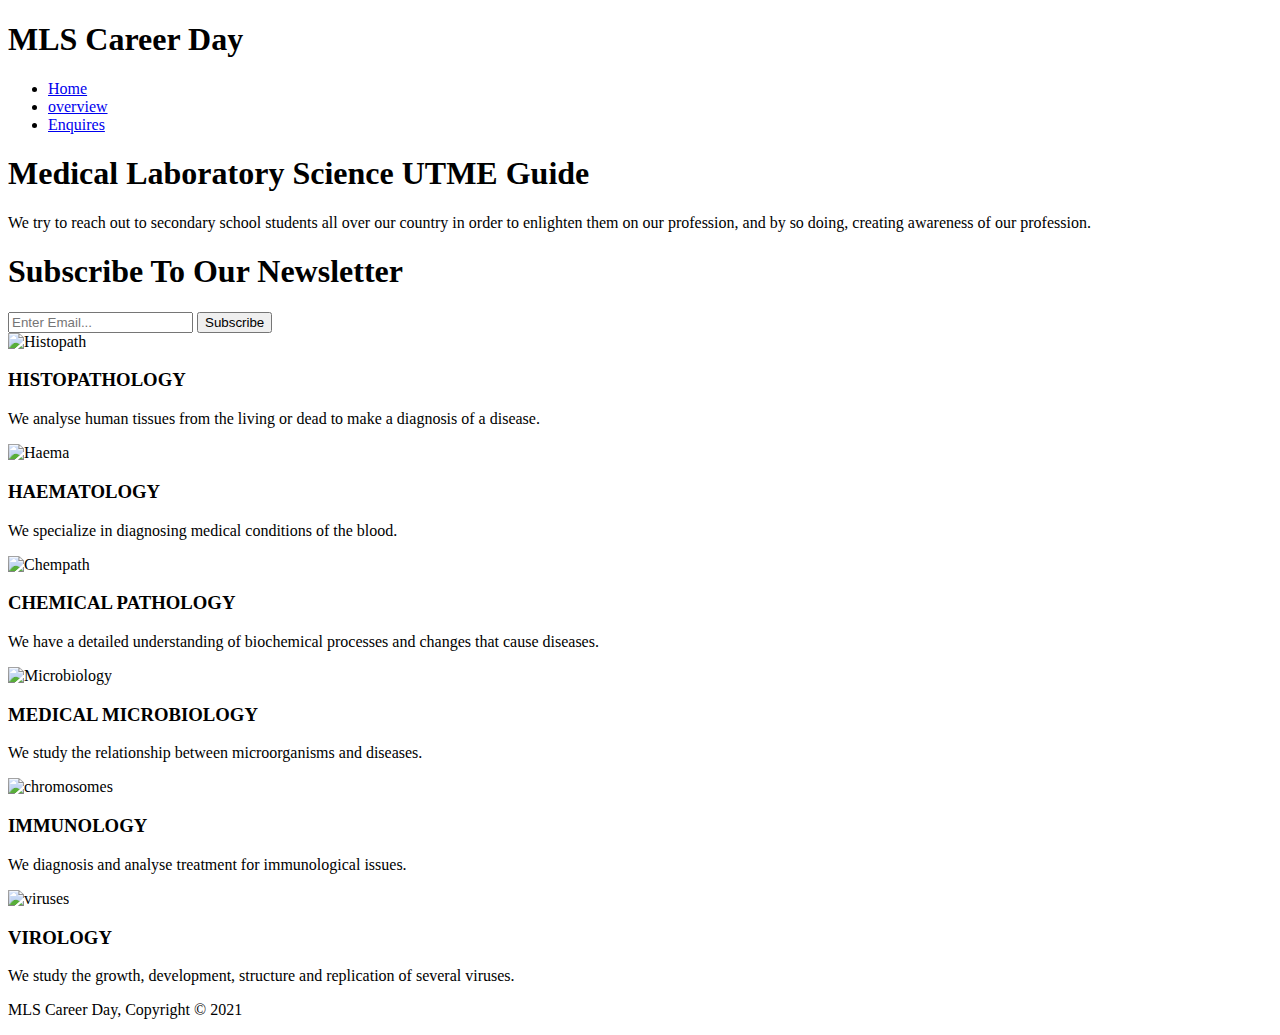
==== index.html @ a7a7e57b "index.html" ====
<!DOCTYPE html>
<html lang="en">
 <head>
				<meta charset="UTF-8">
		<title>Medical Laboratory Science</title>
	 <link rel="stylesheet" href="hoe.css"> 
 </head>
    <body>
       <header>
      		<div class="mls">
      		 <div id="upbar">
      		 		<h1><span class="highlight">MLS</span> Career Day</h1>		
      		 </div>
      		 		
      <nav>
      		 <ul>
      		 	 <li class="current"><a href="index.html">Home</a></li>
            <li><a href="Overview.html">overview</a></li>
     <li><a href="enquires.html">Enquires</a></li>
      		 <!--  <li><a 
  href="Feedback.html">Feedback</a></li> 
            <li><a 
  href="Signup.html">SignUp</a></li>  -->
      		 </ul>
      	    	</nav>									
      		</div>
      </header>
      
      <section id="showcase">
      		<div class="mls">
             <h1>Medical Laboratory Science UTME Guide</h1>
             <p>We try to reach out to secondary school students all over our country in order to enlighten them on our profession, and by so doing, creating awareness of our profession.</p>
      	</div>	
      		</section>
      		
      		<section id="newsletter">
      		<div class="mls">
      			<h1>Subscribe To Our Newsletter</h1>
      			<form>
      				<input type="email" placeholder="Enter Email..." required>
      			  <button type="submit" class="button_1">Subscribe</button> 
      			</form>
      		</div>
    </section>
    
    <section id="boxes">
        <div class="mls">
         <div class="box">
            <img src="./mages/histopath.jpg" width="250" alt="Histopath">
            <h3>HISTOPATHOLOGY</h3>
            <p>We analyse human tissues from the living or dead to make a diagnosis of a disease.</p>
             </div>
         
         <div class="box">
            <img src="./images/haema.jpg" width="250" alt="Haema">
            <h3>HAEMATOLOGY</h3>
            <p>We specialize in diagnosing medical conditions of the blood.</p>
             </div>
            
         <div class="box">
            <img src="./images/chempath.jpg" width="250" alt="Chempath">
          <h3>CHEMICAL PATHOLOGY</h3>
            <p>We have a detailed understanding of biochemical processes and changes that cause diseases.</p>
             </div>
             
                <div class="box">
            <img src="./images/micro.jpg" width="250" alt="Microbiology">
        <h3>MEDICAL MICROBIOLOGY</h3>
            <p>We study the relationship between microorganisms and diseases.</p>
             </div>

     <div class="box">
            <img src="./images/immuno.jpg" width="250" alt="chromosomes">
          <h3>IMMUNOLOGY</h3>
            <p>We diagnosis and analyse treatment for immunological issues.</p>
             </div>
             
              <div class="box">
            <img src="./images/viro.jpg" width="250" alt="viruses">
             <h3>VIROLOGY</h3>    
            <p>We study the growth, development, structure and replication of several viruses.</p>
             </div>
         </div>
     </section>
    	
    	<footer>
      			<p>MLS Career Day, Copyright &copy; 2021</p>
      			</footer>
	  </body>
</html>
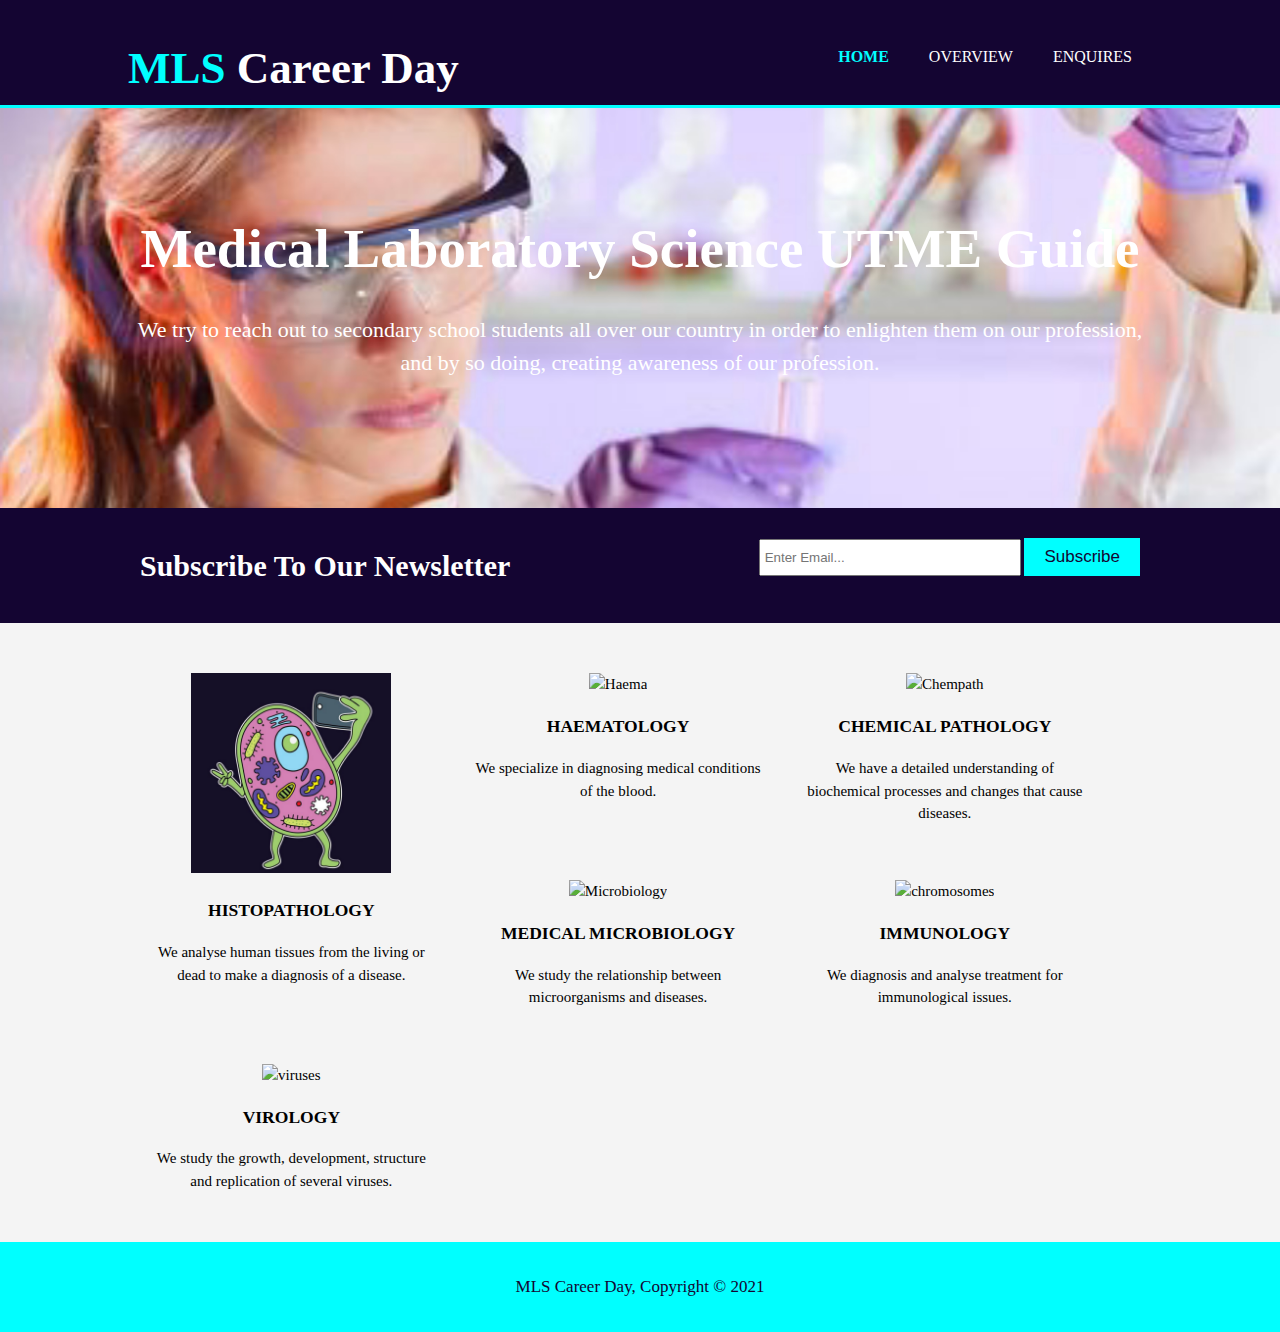
==== commit f72498db: "Home" ====
--- a/index.html
+++ b/index.html
@@ -15,7 +15,7 @@
       <nav>
       		 <ul>
       		 	 <li class="current"><a href="index.html">Home</a></li>
-            <li><a href="Overview.html">overview</a></li>
+            <li><a href="overview.html">overview</a></li>
      <li><a href="enquires.html">Enquires</a></li>
       		 <!--  <li><a 
   href="Feedback.html">Feedback</a></li> 
@@ -46,37 +46,37 @@
     <section id="boxes">
         <div class="mls">
          <div class="box">
-            <img src="./mages/histopath.jpg" width="250" alt="Histopath">
+            <img src="20220530_200326.jpg" width="250" alt="Histopath">
             <h3>HISTOPATHOLOGY</h3>
             <p>We analyse human tissues from the living or dead to make a diagnosis of a disease.</p>
              </div>
          
          <div class="box">
-            <img src="./images/haema.jpg" width="250" alt="Haema">
+            <img src="20220530_200516.jpg" width="250" alt="Haema">
             <h3>HAEMATOLOGY</h3>
             <p>We specialize in diagnosing medical conditions of the blood.</p>
              </div>
             
          <div class="box">
-            <img src="./images/chempath.jpg" width="250" alt="Chempath">
+            <img src="20220530_200625.jpg" width="250" alt="Chempath">
           <h3>CHEMICAL PATHOLOGY</h3>
             <p>We have a detailed understanding of biochemical processes and changes that cause diseases.</p>
              </div>
              
                 <div class="box">
-            <img src="./images/micro.jpg" width="250" alt="Microbiology">
+            <img src="20220530_200747.jpg" width="250" alt="Microbiology">
         <h3>MEDICAL MICROBIOLOGY</h3>
             <p>We study the relationship between microorganisms and diseases.</p>
              </div>
 
      <div class="box">
-            <img src="./images/immuno.jpg" width="250" alt="chromosomes">
+            <img src="20220530_201048.jpg" width="250" alt="chromosomes">
           <h3>IMMUNOLOGY</h3>
             <p>We diagnosis and analyse treatment for immunological issues.</p>
              </div>
              
               <div class="box">
-            <img src="./images/viro.jpg" width="250" alt="viruses">
+            <img src="20220530_201154.jpg" width="250" alt="viruses">
              <h3>VIROLOGY</h3>    
             <p>We study the growth, development, structure and replication of several viruses.</p>
              </div>
--- a/hoe.css
+++ b/hoe.css
@@ -0,0 +1,230 @@
+body{
+	    font:15px/1.5 Arial Helvetica sans serif; 
+      padding: 0;
+      margin: 0;
+      background-color: #f4f4f4;
+}
+
+/*Global*/
+.mls{
+				width: 80%;
+				margin: auto;
+				overflow: hidden;	
+}
+
+ul{
+	padding: 0;	
+	margin: 0;		
+}
+
+.button_1{
+				height: 38px;
+				background: cyan/*#ff15a1ff*/;
+				border: 0;
+				font-size: 17px;
+				padding-left:20px;
+				padding-right:20px;
+				color: rgb(20,5,50)/*#ffffff*//*#f4f4f4*/;
+}
+
+.dipblue{
+				padding: 15px;
+				background: rgb(20,5,50);
+				color: #ffffff;
+				margin-top: 10px;
+				margin-bottom: 10px;
+}
+
+/* header */
+header{
+			   background: rgb(20,5,50);
+			   color: #ffffff;
+			   padding-top: 35px;
+			   min-height: 70px;  
+			   border-bottom: cyan /*#ff15a1ff*/ 3px solid; 
+} 
+
+header a{
+				color: #ffffff;
+				text-decoration: none;
+				text-transform: uppercase;
+				font-size: 16px;
+}
+
+header li{
+				float: left; 
+				display: inline;
+				padding: 0 20px 0 20px;
+}
+header #upbar{
+				float: left;
+}
+
+header #upbar h1{
+			margin: 0;
+			font-size: 45px;
+			float: left;
+}
+    
+header nav{
+				float: right;
+				margin-top: 10px; 
+}
+
+header .highlight, header .current a{
+     color: cyan/* #ff15a1ff */;
+    font-weight: bold;
+}
+   
+header a:hover{
+ 				color: #ff15a1ff/* cyan*/;
+ 				font-weight: bold;
+}
+
+/* showcase */
+#showcase{
+				min-height:400px;
+				background:url("20220530_203546.jpg"); /* no repeat; */ 
+			  background-position: center;
+				background-size: cover;
+				text-align: center;
+				color: #ffffff;
+}
+
+#showcase h1{
+				margin-top: 100px;
+				font-size: 55px;
+				margin-bottom: 10px;
+}
+
+#showcase p{
+				font-size: 22px;
+} 
+
+/* newsletter */
+#newsletter{
+				padding: 15px;
+				color: #ffffff;
+				background: rgb(20,5,50);
+}
+#newsletter h1{
+				float: left;
+}
+
+#newsletter form{
+				float: right;
+				margin-top: 15px;
+}
+
+#newsletter input[type="email"]{
+				padding: 4px;
+				height: 25px;
+				width: 250px; 
+}
+
+/* boxes */
+#boxes{
+    margin-top: 30px;
+}
+
+#boxes .box{
+    float: left;
+    text-align: center;
+    font-size: 15px;
+    width: 28%;
+    padding: 20px;
+}
+
+#boxes .box img{
+    width: 200px;
+}
+
+/* overview */
+article#overview {
+    float: left;
+    width: 30%;
+    margin-top: 10px;
+}
+
+article#overview h1{
+    font-size: 35px; 
+    margin-top: 10px;
+}
+
+article#overview p{
+    list-style: none;
+    padding: 20px;
+    border: rgb(20,5,50)/*#cccccc*/ solid 1px;
+    margin-bottom: 5px;
+    background: rgb(20,5,50); /*#e6e6e6;*/
+    color: #ffffff;
+}
+
+/* courses */
+aside#courses{
+    float: right;
+    width: 65%; 
+}
+ 
+aside#courses .levels{
+     font-size: 35px; 
+    margin-top: 20px;
+}
+
+ul#students li{
+    list-style: none;
+    padding: 20px;
+    border: #cccccc solid 5px;
+    margin-bottom: 5px;
+    background: #e6e6e6;
+}
+
+/* Enquires */
+.heading{
+    margin-top: 25px;
+    font-size: 17px;
+}
+
+ul#subjects li{
+    font-size: 17px;
+}
+
+aside#sidebar{
+    float: right;
+    width: 65%;
+    margin-top: 5px;
+    font-size: 20px;
+}
+
+aside#sidebar h3{
+    font-size: 20px;
+}
+
+ul#jobs li{
+    list-style: none;
+    padding: 20px;
+    border: #cccccc solid 5px;
+    /* margin-bottom: 5px; */
+    background: #e6e6e6;
+    margin-top: 5px;
+    color: black;
+    font-size: 20px;
+}
+
+article#universities{
+    float: left;
+    width: 25%;
+    margin-top: 5px;
+    font-size: 17px;
+    padding: 15px;
+}
+ 
+/* Footer */
+footer{
+    padding: 15px;
+    margin-top: 15px;
+    text-align: center;
+    font-size: 17px;
+    color:rgb(20,5,50); /*#ffffff;*/
+    background-color: cyan;
+} 
